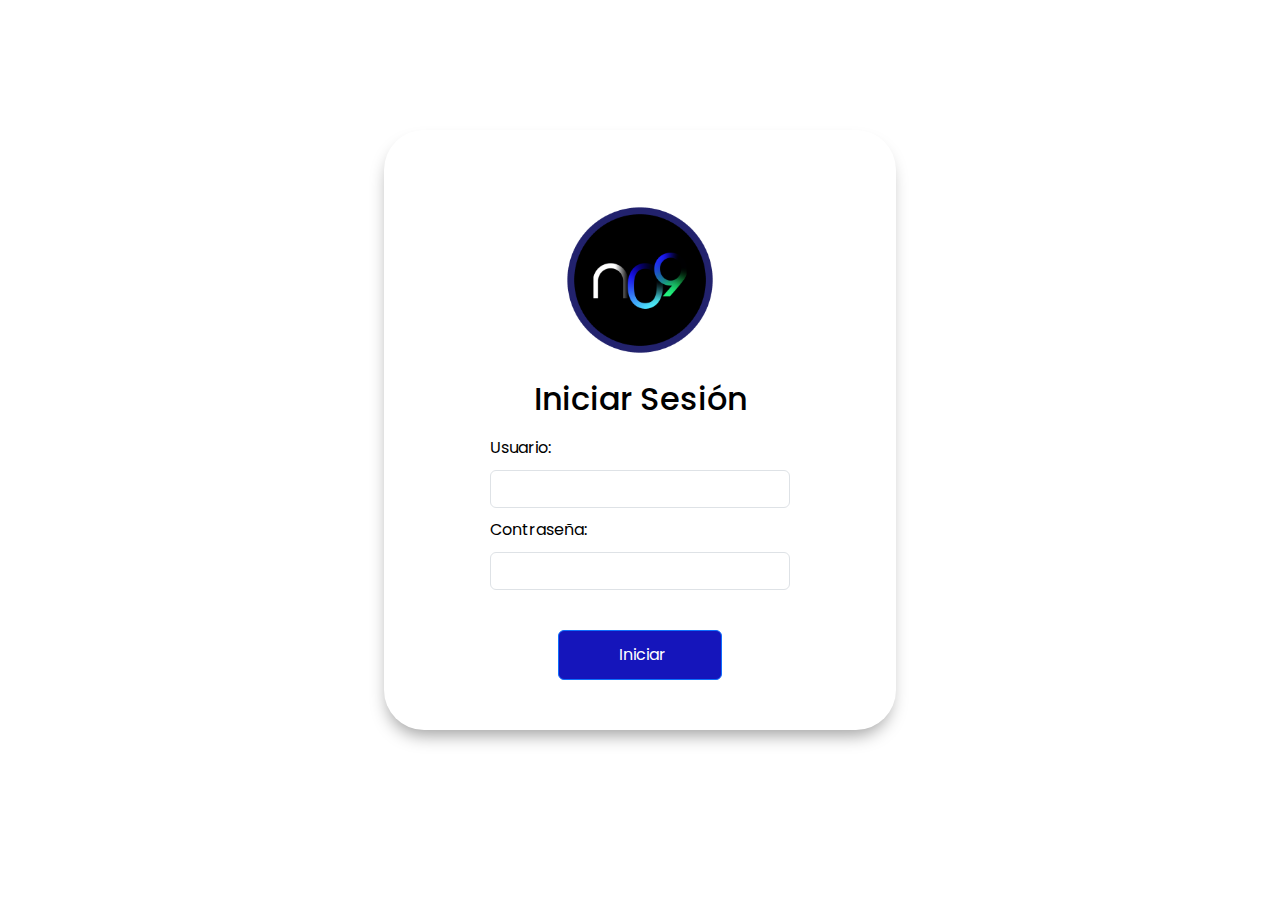
==== index.html @ efb04435 "Add files via upload" ====
<!DOCTYPE html>
<html lang="en">
<head>
    <meta charset="UTF-8">
    <meta name="viewport" content="width=device-width, initial-scale=1.0">
    <title>Carrusel N09</title>
    <link href="https://cdn.jsdelivr.net/npm/bootstrap@5.3.2/dist/css/bootstrap.min.css" rel="stylesheet">

    <link rel="preconnect" href="https://fonts.googleapis.com">
    <link rel="preconnect" href="https://fonts.gstatic.com" crossorigin>
    <link href="https://fonts.googleapis.com/css2?family=Poppins:ital,wght@0,200;0,300;0,400;0,500;0,600;0,700;1,600&display=swap" rel="stylesheet">

</head>
<link rel="stylesheet" href="estilo.css">
<body>
    <div class="container mt-5">
        <div id="login" style="display:block">
            <img src="img/circulo_logo.webp" alt="logo n09">
            <h2>Iniciar Sesión</h2>
            <div class="form-group">
                <label for="email">Usuario:</label>
                <input type="email" class="form-control" id="email" name="email" required>
                <span id="emailError" class="error"></span>
            </div>
            <div class="form-group">
                <label for="password">Contraseña:</label>
                <input type="password" class="form-control" id="password" name="password" required>
            </div>
            <button type="button" class="btn btn-primary" onclick="iniciarSesion()" >Iniciar</button>
        </div>

        <div id="formulariocarrusel" style="display: none;">
            <div class="container">
                <div class="cabecera">
                    <img class="logon09" src="img/logo_nueve09.webp" alt="logo nueve09"/>
                    <h2><span>Anuncios </span>en la plataforma</h2>
                    <button type="button" class="btn btn-salida" id="regresar"><img src="img/regresar.svg"> Regresar</button>
                    </div>
            
                <form id="miFormulario">
                    <div class="cabecera2">
                        <h2><span>Subida </span> para carrusel</h2><br>
                    </div>
                    <div class="mb-3">
                        <label for="campo1" class="form-label">Nombre de anuncio(Titulo):</label>
                        <input type="text" class="form-control" id="campo1" name="campo1" maxlength="20" required>
                    </div>
                    <div class="mb-3">
                        <label for="campo2" class="form-label">Alias:</label>
                        <input type="text" class="form-control" id="campo2" name="campo2" maxlength="20" required>
                    </div>
                    <div class="mb-3">
                        <label for="campo3" class="form-label">Link de imagen(imagen que mostrara):</label>
                        <input type="file" class="form-control" id="campo3" name="campo3" accept="image/*" required> 
                    </div>
                    <div class="mb-3">
                        <label for="campo7" class="form-label">Posicion(numerica):</label>
                        <input type="text" class="form-control" id="campo7" name="campo7" maxlength="2" required>
                    </div>
                    <div class="mb-3">
                        <label for="campo4" class="form-label">link del anuncio(pagina web):</label>
                        <input type="text" class="form-control" id="campo4" name="campo4" maxlength="25">
                    </div>
                    <div class="mb-3">
                        <label for="campo5" class="form-label">Fecha de inicio:</label>
                        <input type="datetime-local" class="form-control" id="campo5" name="campo5" min="" required>
                    </div>
                    <div class="mb-3">
                        <label for="campo6" class="form-label">Fecha de termino:</label>
                        <input type="datetime-local" class="form-control" id="campo6" name="campo6"  required>
                    </div>
                    <button type="button" class="btn btn-primary" id="enviar">Enviar</button>
                </form>
            </div>
        </div>

        <div id="formulariocarrusel2" style="display: none;">
            <div class="container">

                <div class="cabecera">
                    <img class="logon09" src="img/logo_nueve09.webp" alt="logo nueve09"/>
                    <h2><span>Anuncios </span>en la plataforma</h2>
                    <button type="button" class="btn btn-salida" id="regresarf"><img src="img/regresar.svg"> Regresar</button>
                    </div>
            
                <form id="miFormulario2">
                    <div class="cabecera2">
                        <h2><span>Modificacion </span> para carrusel</h2><br>
                    </div>
                    <div class="mb-3">
                        <label for="campo11" class="form-label">Nombre de anuncio(Titulo):</label>
                        <input type="text" class="form-control" id="campo11" name="campo11" maxlength="20" required>
                    </div>
                    <div class="mb-3">
                        <label for="campo22" class="form-label">Alias:</label>
                        <input type="text" class="form-control" id="campo22" name="campo22" maxlength="20" required>
                    </div>
                    <div class="mb-3">
                        <label for="campo77" class="form-label">Posicion(numerica):</label>
                        <input type="text" class="form-control" id="campo77" name="campo77" maxlength="2"  required>
                    </div>
                    <div class="mb-3">
                        <label for="campo44" class="form-label">link del anuncio(pagina web o descripcion):</label>
                        <input type="text" class="form-control" id="campo44" name="campo44" maxlength="25">
                    </div>
                    <div class="mb-3">
                        <label for="campo55" class="form-label">Fecha de inicio:</label>
                        <input type="datetime-local" class="form-control" id="campo55" name="campo55" min="" required>
                    </div>
                    <div class="mb-3">
                        <label for="campo66" class="form-label">Fecha de termino:</label>
                        <input type="datetime-local" class="form-control" id="campo66" name="campo66" min="" required>
                    </div>
                    <button type="button" class="btn btn-primary" id="actualizar">modificar</button>
                </form>
            </div>
        </div>

        <div id="anuncios" style="display: none;">
            <div class="cabecera">
            <img class="logon09" src="img/logo_nueve09.webp" alt="logo nueve09"/>
            <h2><span>Anuncios </span>en la plataforma</h2>
            <button type="button" class="btn btn-salida" id="cerrar">Cerrar sesion <img src="img/cerrarsesion.svg" /></button>
            </div>
            <div class="container mt-4 shadow-lg p-3 mb-5 bg-body rounded">
                <table class="table table-bordered table-striped">
                    <div class="table-responsive">
                        <table id="tablaDatos" class="table table-bordered table-striped" >
                            <thead>
                                <tr>
                                    <th>Titulo</th>
                                    <th>alias</th>
                                    <th>Posicion</th>
                                    <th>llamada a accion</th>
                                    <th>ID</th>
                                    <th>estado</th>
                                    <th>U_id</th>
                                    <th>fecha inicio</th>
                                    <th>fecha final</th>
                                    <th>Link de imagen</th>
                                    <th>Borrar</th>
                                    <th>Visualizar</th>
                                </tr>
                            </thead>
                            <tbody>
                            </tbody>
                        </table>
                    </div>
                    <tbody id="data">
                    </tbody>
                    <button type="button" class="btn btn-primary" id="subir">Subir</button>
                </table>
            </div>
        </div>
    </div>

        <div id="anuncioid" style="display: none;">
            <div class="container mt-4 shadow-lg p-3 mb-5 bg-body rounded">
                <div class="cabecera">
                    <img class="logon09" src="img/logo_nueve09.webp" alt="logo nueve09"/>
                    <h2><span>Anuncio </span>N09</h2>
                    <button type="button" class="btn btn-salida" id="regresar2"><img src="img/regresar.svg"> Regresar</button>
                    <table class="table table-bordered table-striped">
                <h2>Anuncio N09</h2>
                <table id="tablaDatosads" class="table table-bordered table-striped">
                    <thead>
                        <tr>
                            <th>Titulo</th>
                            <th>alias</th>
                            <th>Posicion</th>
                            <th>llamada a accion</th>
                            <th>ID</th>
                            <th>Estado</th>
                            <th>U_ID</th>
                            <th>fecha de inicio</th>
                            <th>fecha final</th>
                            <th>Borrar</th>
                        </tr>
                    </thead>
                        <tbody>
                        <tbody id="data2">
                        </tbody>
                        </tbody>
                        </table>
            <button type="button" class="btn btn-primary" id="modificar">modificar</button>
        </table></div>
        </div>
    <script src="javascript.js"></script>
    <script src="https://cdn.jsdelivr.net/npm/bootstrap@5.3.2/dist/js/bootstrap.min.js"></script>
</body>
</html>
---- estilo.css ----
body {
    font-family: 'Poppins', sans-serif;
    background-color: #fff;
}

.table-responsive {
    overflow-x: auto;
 }

#login {
    width: 40vw;
    display: none;
    margin: 0 auto;
    margin-top: 130px;
    padding:50px;
    background-color: #fff;
    color:black;
    border-radius: 40px;
    box-shadow: -1px 10px 17px -5px rgba(0,0,0,0.38);
-webkit-box-shadow: -1px 10px 17px -5px rgba(0,0,0,0.38);
-moz-box-shadow: -1px 10px 17px -5px rgba(0,0,0,0.38);
}
#login h2 {
    text-align: center;
}

#login img {
    width: 200px;
    height: auto;
    display: block;
    margin: 0 auto;
}

#login button {
    background-color: #1515BB;
    display: block;
    margin: 0 auto;
    margin-top:40px;
    width: 40%;
    height: 50px;
}

#login button:hover {
    background-color: #14149F;
}
#tablaDatosads img{
    display: block;
    margin:auto;
}

.form-group  {
    width: 50%;
    max-width: 400px;
    min-width: 300px;
    display: block;
    margin: 0 auto;
}
.form-group label {
    margin-top:10px;
    
}
.form-group input {
    margin-top:10px;
}

.logon09 {
    width: 200px;
    height: auto;
}

.cabecera {
    display: flex;
    flex-wrap: wrap;
    
}


.cabecera h2 {
    margin-top:30px;
    padding-left:50px;
    font-size: 1.5rem;
    font-weight: 300;
    width: 70%;
    
}


.cabecera2 h2 {
    margin-top:30px;
    padding-left:0;
    font-size: 1.5rem;
    font-weight: 300;
    width: 100%;

   
    
}
.cabecera h2 span {
    font-weight: 700;
}

.cabecera2 h2 span {
    font-weight: 700;
    color: #1A1AEA;
}

#refrescar {
    border-radius: 10px;
    border: 1px solid #1A1AEA;
    color:#1A1AEA;
    padding: 0 10px;
    background-color: #fff;
    float: inline-end;
    right: 0;

}



#refrescar img {
    width: 40px;
    height: 40px;
    padding: 0 10px;
    transition: background-color 0.3s ease;
    background-color: #fff;
    border-radius: 30px;
    margin-left: 10px;
    
    
}


#refrescar:hover {
    transition: background-color 0.5s ease;
    background-color: #1A1AEA;
    color: #fff;
    

}

.btn-primary {

    background-color: #1A1AEA;
    color: #fff;
    padding:10px 60px;
    font-size: 1rem;
    display: block;
    margin: 0 auto;

}

.btn-primary:hover {

transition: background-color 0.5s ease;
background-color: #0505B5;
color: #fff;
}


.btn-salida img{
    width: 20px;
    height: auto;
    margin-left: 10px;

}

.btn-salida {
    background-color: #fff;
    -ms-flex-align: end;

}

.btn-salida:hover {
    color:#14149F;
}

#tablaDatos th {
    font-weight: 500;

}




#miFormulario {
    border:1px solid #E1E0E0;
    padding: 5%;
    margin:5% 0;
    border-radius: 10px;
    
}

@media (max-width: 1250px) {

}
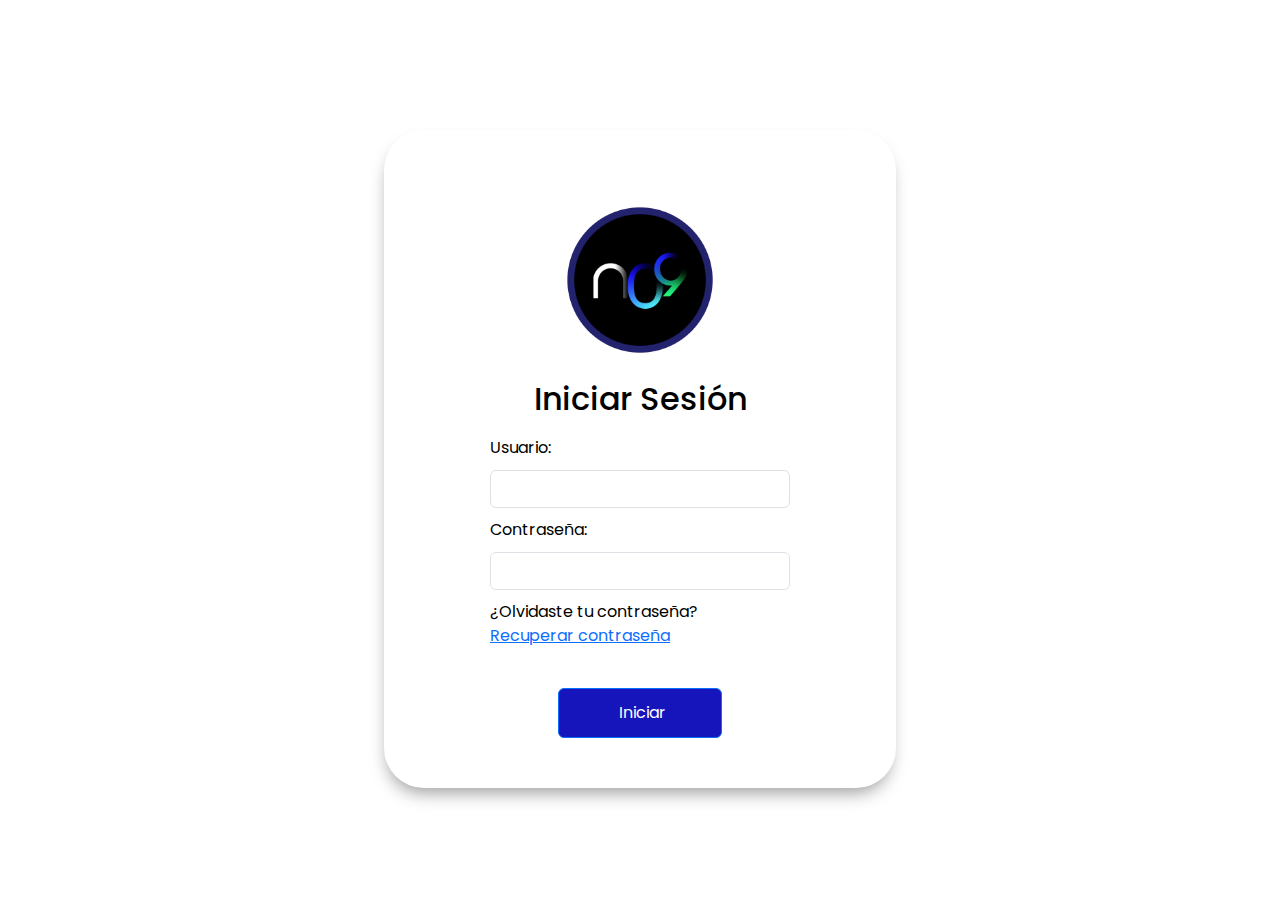
==== commit 6067ce91: "Add files via upload" ====
--- a/index.html
+++ b/index.html
@@ -26,6 +26,10 @@
                 <label for="password">Contraseña:</label>
                 <input type="password" class="form-control" id="password" name="password" required>
             </div>
+            <div class="form-group">
+                <label>¿Olvidaste  tu contraseña?</label>
+                <p><a href="recuperar.html">Recuperar contraseña</a></p>
+            </div>
             <button type="button" class="btn btn-primary" onclick="iniciarSesion()" >Iniciar</button>
         </div>
 
@@ -42,29 +46,33 @@
                         <h2><span>Subida </span> para carrusel</h2><br>
                     </div>
                     <div class="mb-3">
-                        <label for="campo1" class="form-label">Nombre de anuncio(Titulo):</label>
-                        <input type="text" class="form-control" id="campo1" name="campo1" maxlength="20" required>
+                        <label for="campo1" class="form-label">Nombre de anuncio(Título):</label>
+                        <input type="text" class="form-control" id="campo1" name="campo1" maxlength="25" required>
                     </div>
                     <div class="mb-3">
                         <label for="campo2" class="form-label">Alias:</label>
-                        <input type="text" class="form-control" id="campo2" name="campo2" maxlength="20" required>
-                    </div>
-                    <div class="mb-3">
-                        <label for="campo3" class="form-label">Link de imagen(imagen que mostrara):</label>
-                        <input type="file" class="form-control" id="campo3" name="campo3" accept="image/*" required> 
+                        <input type="text" class="form-control" id="campo2" name="campo2" maxlength="25" required>
                     </div>
                     <div class="mb-3">
                         <label for="campo7" class="form-label">Posicion(numerica):</label>
                         <input type="text" class="form-control" id="campo7" name="campo7" maxlength="2" required>
                     </div>
                     <div class="mb-3">
-                        <label for="campo4" class="form-label">link del anuncio(pagina web):</label>
-                        <input type="text" class="form-control" id="campo4" name="campo4" maxlength="25">
+                        <label for="campo4" class="form-label">link del anuncio(pagina web o descripción):</label>
+                        <input type="text" class="form-control" id="campo4" name="campo4" maxlength="100">
                     </div>
                     <div class="mb-3">
                         <label for="campo5" class="form-label">Fecha de inicio:</label>
                         <input type="datetime-local" class="form-control" id="campo5" name="campo5" min="" required>
                     </div>
+                    <!-- <div class="mb-3">
+                        <label for="img1" class="form-label">Imagen primaria que mostrara:</label>
+                        <input type="file" class="form-control" id="img1" name="img1" accept="image/*" required> 
+                    </div>
+                    <div class="mb-3">
+                        <label for="img2" class="form-label">Imagen secundaria mostrara:</label>
+                        <input type="file" class="form-control" id="img2" name="img2" accept="image/*" required> 
+                    </div> -->
                     <div class="mb-3">
                         <label for="campo6" class="form-label">Fecha de termino:</label>
                         <input type="datetime-local" class="form-control" id="campo6" name="campo6"  required>
@@ -74,6 +82,58 @@
             </div>
         </div>
 
+
+        <div id="form_img" style="display: none;">
+            <div class="container">
+                <div class="cabecera">
+                    <img class="logon09" src="img/logo_nueve09.webp" alt="logo nueve09"/>
+                    <h2><span>Anuncios </span>en la plataforma</h2>
+                    <button type="button" class="btn btn-salida" id="regresarimg"><img src="img/regresar.svg"> Regresar</button>
+                    </div>
+            
+                <form id="miFormulario">
+                    <div class="cabecera2">
+                        <h2><span>Subida </span> para carrusel</h2><br>
+                    </div>
+                    <div class="mb-3">
+                        <label for="img1" class="form-label">Imagen primaria que mostrara:</label>
+                        <input type="file" id="img1" name="img1" accept="image/*" > 
+                    </div>
+                    <!-- <div class="mb-3">
+                        <label for="img2" class="form-label">Imagen secundaria mostrara:</label>
+                        <input type="file" class="form-control" id="img2" name="img2" accept="image/*" required> 
+                    </div> -->
+                    <button type="button" class="btn btn-primary" id="enviarimg">Enviar</button>
+                </form>
+            </div>
+        </div>
+
+        <div id="form_img_mod" style="display: none;">
+            <div class="container">
+                <div class="cabecera">
+                    <img class="logon09" src="img/logo_nueve09.webp" alt="logo nueve09"/>
+                    <h2><span>Anuncios </span>en la plataforma</h2>
+                    <button type="button" class="btn btn-salida" id="regresarimg_mod"><img src="img/regresar.svg"> Regresar</button>
+                    </div>
+            
+                <form id="miFormulario">
+                    <div class="cabecera2">
+                        <h2><span>Subida </span> para carrusel</h2><br>
+                    </div>
+                    <div class="mb-3">
+                        <label for="img1" class="form-label">Imagen primaria que mostrara:</label>
+                        <input type="file" class="form-control" id="img1" name="img1" accept="image/*" required> 
+                    </div>
+                    <div class="mb-3">
+                        <label for="img2" class="form-label">Imagen secundaria mostrara:</label>
+                        <input type="file" class="form-control" id="img2" name="img2" accept="image/*" required> 
+                    </div>
+                    <button type="button" class="btn btn-primary" id="mod_img">Enviar</button>
+                </form>
+            </div>
+        </div>
+
+
         <div id="formulariocarrusel2" style="display: none;">
             <div class="container">
 
@@ -88,7 +148,7 @@
                         <h2><span>Modificacion </span> para carrusel</h2><br>
                     </div>
                     <div class="mb-3">
-                        <label for="campo11" class="form-label">Nombre de anuncio(Titulo):</label>
+                        <label for="campo11" class="form-label">Nombre de anuncio(Título):</label>
                         <input type="text" class="form-control" id="campo11" name="campo11" maxlength="20" required>
                     </div>
                     <div class="mb-3">
@@ -100,7 +160,7 @@
                         <input type="text" class="form-control" id="campo77" name="campo77" maxlength="2"  required>
                     </div>
                     <div class="mb-3">
-                        <label for="campo44" class="form-label">link del anuncio(pagina web o descripcion):</label>
+                        <label for="campo44" class="form-label">link del anuncio(pagina web o descripción):</label>
                         <input type="text" class="form-control" id="campo44" name="campo44" maxlength="25">
                     </div>
                     <div class="mb-3">
@@ -111,7 +171,7 @@
                         <label for="campo66" class="form-label">Fecha de termino:</label>
                         <input type="datetime-local" class="form-control" id="campo66" name="campo66" min="" required>
                     </div>
-                    <button type="button" class="btn btn-primary" id="actualizar">modificar</button>
+                    <button type="button" class="btn btn-primary" id="actualizar">Modificar</button>
                 </form>
             </div>
         </div>
@@ -137,7 +197,6 @@
                                     <th>U_id</th>
                                     <th>fecha inicio</th>
                                     <th>fecha final</th>
-                                    <th>Link de imagen</th>
                                     <th>Borrar</th>
                                     <th>Visualizar</th>
                                 </tr>
@@ -148,7 +207,7 @@
                     </div>
                     <tbody id="data">
                     </tbody>
-                    <button type="button" class="btn btn-primary" id="subir">Subir</button>
+                    <button type="button" class="btn btn-primary" id="subir">Publicar</button>
                 </table>
             </div>
         </div>
@@ -182,10 +241,27 @@
                         </tbody>
                         </tbody>
                         </table>
-            <button type="button" class="btn btn-primary" id="modificar">modificar</button>
+            <button type="button" class="btn btn-primary" id="subir_img">subir img</button>
+            <button type="button" class="btn btn-primary" id="modificar_img">modificar img</button>
+            <button type="button" class="btn btn-primary" id="modificar">modificar inf</button>
         </table></div>
         </div>
     <script src="javascript.js"></script>
     <script src="https://cdn.jsdelivr.net/npm/bootstrap@5.3.2/dist/js/bootstrap.min.js"></script>
 </body>
 </html>
+
+
+
+
+
+
+<!-- 
+
+                    <div class="mb-3">
+                        <label for="campo3" class="form-label">Link de imagen(imagen que mostrara):</label>
+                        <input type="file" class="form-control" id="campo3" name="campo3" accept="image/*" required> 
+                    </div>
+
+
+ -->